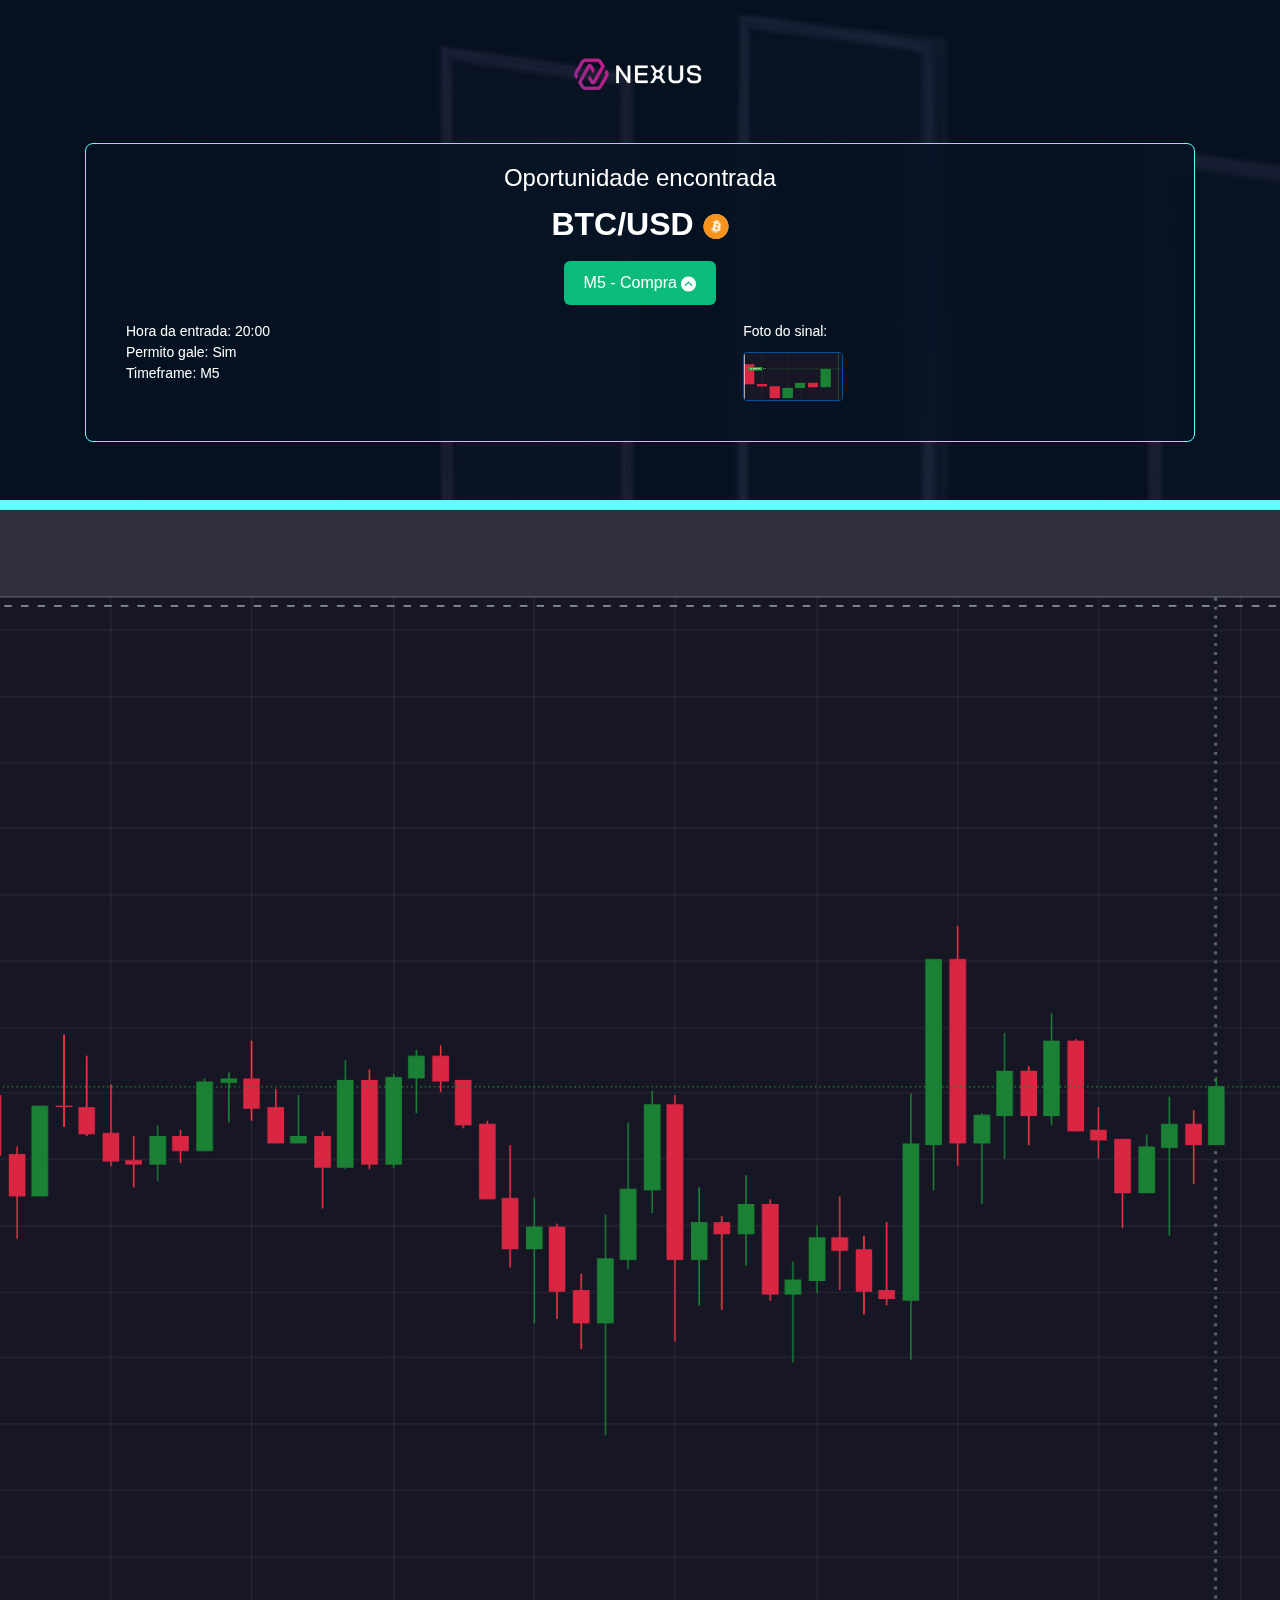
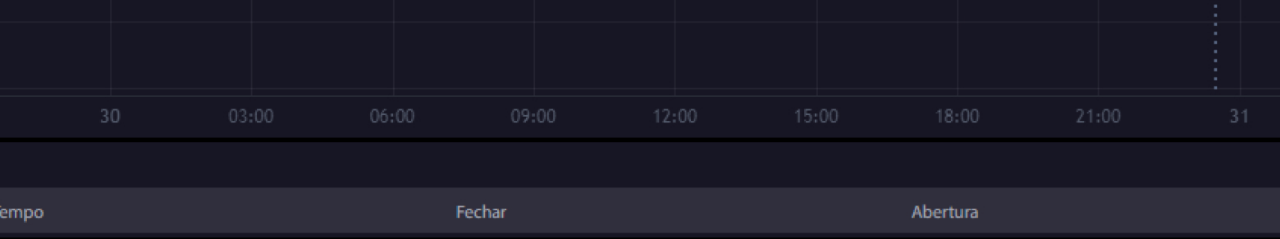
==== green.html @ 8d8d05b8 "compra" ====
<!DOCTYPE html>
<html lang="pt-br">

<head>
    <meta charset="UTF-8">
    <meta name="viewport" content="width=device-width, initial-scale=1.0">
    <meta name="author" content="Caio Matheus dos Santos Abra">

    <title>App Nexus</title>

    <!-- Favicon -->
    <link rel="icon" href="./assets/icons/logo.ico" type="image/x-icon">

    <!-- Cache Control -->
    <meta http-equiv="Cache-Control" content="no-cache, no-store, must-revalidate">

    <!-- Bootstrap and Font Awesome -->
    <link rel="stylesheet" href="./assets/libs/bootstrap/css/bootstrap.min.css">
    <link rel="stylesheet" href="https://cdnjs.cloudflare.com/ajax/libs/font-awesome/6.0.0-beta3/css/all.min.css">

    <!-- google fonts -->


    <!-- Unificação dos estilos SCSS compilados -->
    <link rel="stylesheet" href="./css/main.css">
</head>

<body>

    <body>
        <div class="container mt-5">
            <!-- Header com o Logotipo -->
            <div class="text-center mb-4">
                <img src="assets/icons/logo.png" alt="Nexus Logo" class="logo">
            </div>

            <!-- Card de Oportunidade BTC/USD Venda com Foto -->
            <div class="card opportunity-card">
                <h2 class="card-title text-center">Oportunidade encontrada</h2>
                <div class="card-body text-center  pt-0">
                    <h1 class="pairing">
                        BTC/USD <span class="currency-icon"><img src="./assets/icons/moeda-btc.svg" alt=""></span>
                    </h1>
                    <button class="btn opportunity-btn green">M5 - Compra <span class="dropdown-icon"><img src="./assets/icons/icone-up.svg" alt=""></span></button>
                    <div class="details row mt-3">
                        <div class="col-7">
                            <p>Hora da entrada: <span class="infomOpportunity">20:00</span></p>
                            <p>Permito gale: <span class="infomOpportunity">Sim</span></p>
                            <p>Timeframe: <span class="infomOpportunity">M5</span></p>
                        </div>

                        <div class="col-5">
                            <p>Foto do sinal:</p>
                            <img src="assets/images/signal-photo.jpg" alt="Foto do sinal" class="signal-photo img-fluid">
                        </div>
                    </div>
                </div>
            </div>

        </div>

        <!-- Placeholder do Gráfico -->
        <div class="chart-container mt-4">
            <img src="assets/images/graph-placeholder.jpg" alt="Gráfico" class="img-fluid">
        </div>

        <script src="./assets/libs/jquery/jquery-3.7.1.min.js"></script>
        <script src="./assets/libs/bootstrap/js/bootstrap.min.js"></script>
        <script src="./js/main.js"></script>
    </body>

</html>
---- css/main.css ----
@import url("https://fonts.cdnfonts.com/css/galano-grotesque-alt");
body {
  background-color: #001f3f;
  background: url("./../assets/images/background.png");
  background-size: cover;
  background-repeat: no-repeat;
  color: #FFFFFF;
  font-family: "Galano Grotesque", sans-serif;
  height: 100%;
}

.logo {
  max-width: 150px;
  margin-bottom: 20px;
}

.chart-container {
  position: absolute;
  max-height: 400px;
  bottom: 0;
}
.chart-container img {
  border-radius: none;
}

.opportunity-card {
  background-color: rgba(4, 18, 33, 0.6);
  border-radius: 8px;
  border: 1px solid rgb(95, 255, 255);
  padding: 20px;
  text-align: center;
  backdrop-filter: blur(8px);
}
.opportunity-card .card-title {
  font-size: 1.5rem;
  font-weight: bold;
  color: #FFFFFF;
}

@keyframes spin {
  from {
    transform: rotate(0deg);
  }
  to {
    transform: rotate(360deg);
  }
}
.spinner {
  width: 50px;
  height: 50px;
  margin-top: 20px;
  animation: spin 1.5s linear infinite;
}

.opportunity-card {
  background-color: rgba(4, 18, 33, 0.6);
  border-radius: 8px;
  padding: 20px;
  text-align: center;
}
.opportunity-card .card-title {
  font-size: 1.5rem;
  font-weight: 500;
  color: #FFFFFF;
}
.opportunity-card .pairing {
  font-size: 2rem;
  font-weight: 700;
  color: #FFFFFF;
}
.opportunity-card .opportunity-btn {
  color: #FFFFFF;
  border: none;
  padding: 10px 20px;
  font-size: 1rem;
  margin-top: 10px;
  border-radius: 6px;
  font-weight: 500;
}
.opportunity-card .opportunity-btn.green {
  background-color: #0DBB7C;
}
.opportunity-card .details {
  font-size: 14px;
  color: #FFFFFF;
  font-weight: 500;
  text-align: left;
}
.opportunity-card .details .infomOpportunity {
  font-weight: 300 !important;
}
.opportunity-card .details p {
  margin: 0;
}
.opportunity-card .details .signal-photo {
  margin-top: 10px;
  width: 100px;
  height: auto;
  border-radius: 4px;
  border: 1px solid #0051a5;
}

/*# sourceMappingURL=main.css.map */
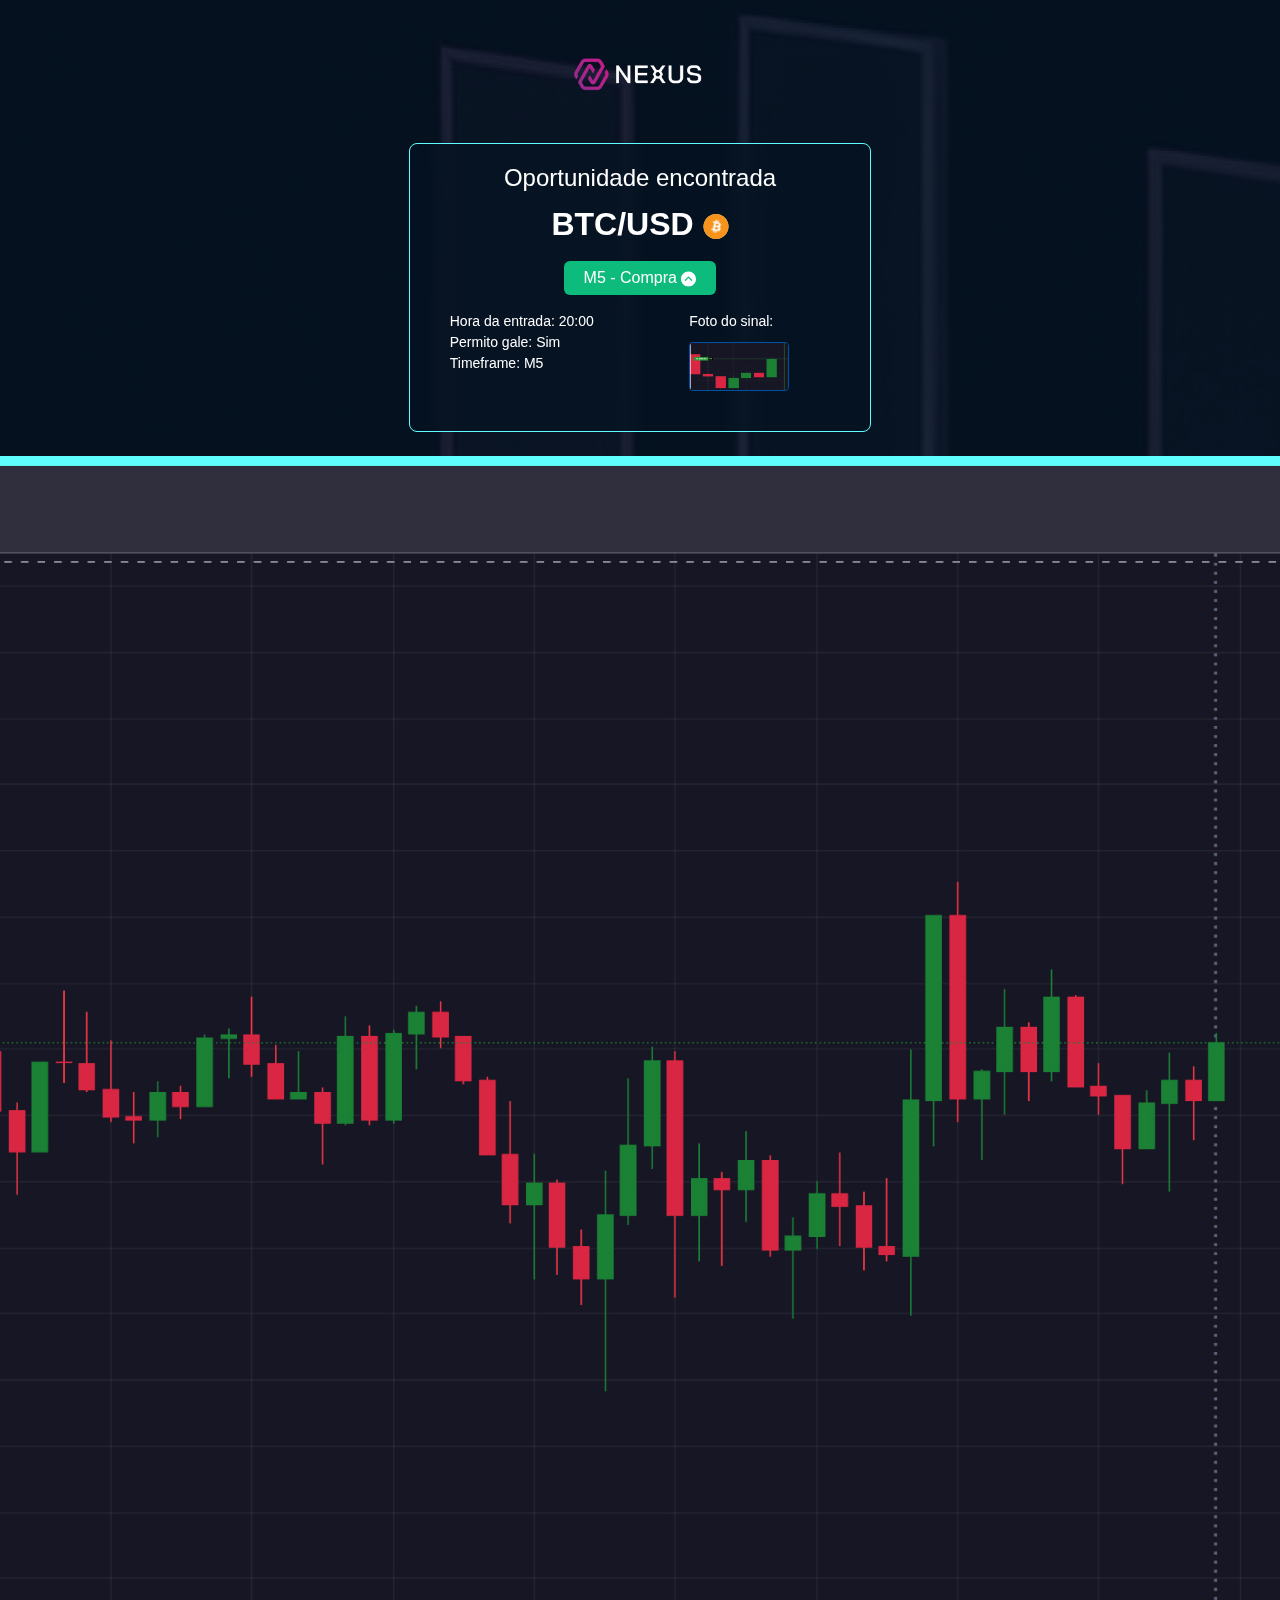
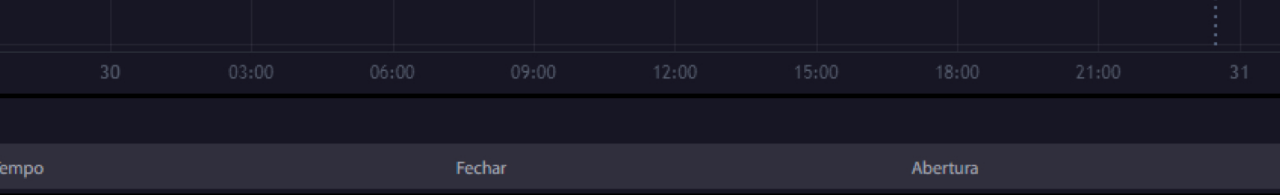
==== commit a6456d62: "perfumaria" ====
--- a/green.html
+++ b/green.html
@@ -35,7 +35,7 @@
             </div>
 
             <!-- Card de Oportunidade BTC/USD Venda com Foto -->
-            <div class="card opportunity-card">
+            <div class="card opportunity-card col-md-7 col-lg-6 col-xl-5 mx-auto">
                 <h2 class="card-title text-center">Oportunidade encontrada</h2>
                 <div class="card-body text-center  pt-0">
                     <h1 class="pairing">
--- a/css/main.css
+++ b/css/main.css
@@ -6,6 +6,7 @@
   background-repeat: no-repeat;
   color: #FFFFFF;
   font-family: "Galano Grotesque", sans-serif;
+  min-height: 100vh;
   height: 100%;
 }
 
@@ -15,7 +16,6 @@
 }
 
 .chart-container {
-  position: absolute;
   max-height: 400px;
   bottom: 0;
 }
@@ -71,7 +71,7 @@
 .opportunity-card .opportunity-btn {
   color: #FFFFFF;
   border: none;
-  padding: 10px 20px;
+  padding: 5px 20px;
   font-size: 1rem;
   margin-top: 10px;
   border-radius: 6px;
@@ -80,14 +80,20 @@
 .opportunity-card .opportunity-btn.green {
   background-color: #0DBB7C;
 }
+.opportunity-card .opportunity-btn.red {
+  background-color: #D92643;
+}
 .opportunity-card .details {
   font-size: 14px;
   color: #FFFFFF;
   font-weight: 500;
   text-align: left;
 }
+.opportunity-card .details.nophoto {
+  text-align: center !important;
+}
 .opportunity-card .details .infomOpportunity {
-  font-weight: 300 !important;
+  font-weight: 100 !important;
 }
 .opportunity-card .details p {
   margin: 0;
